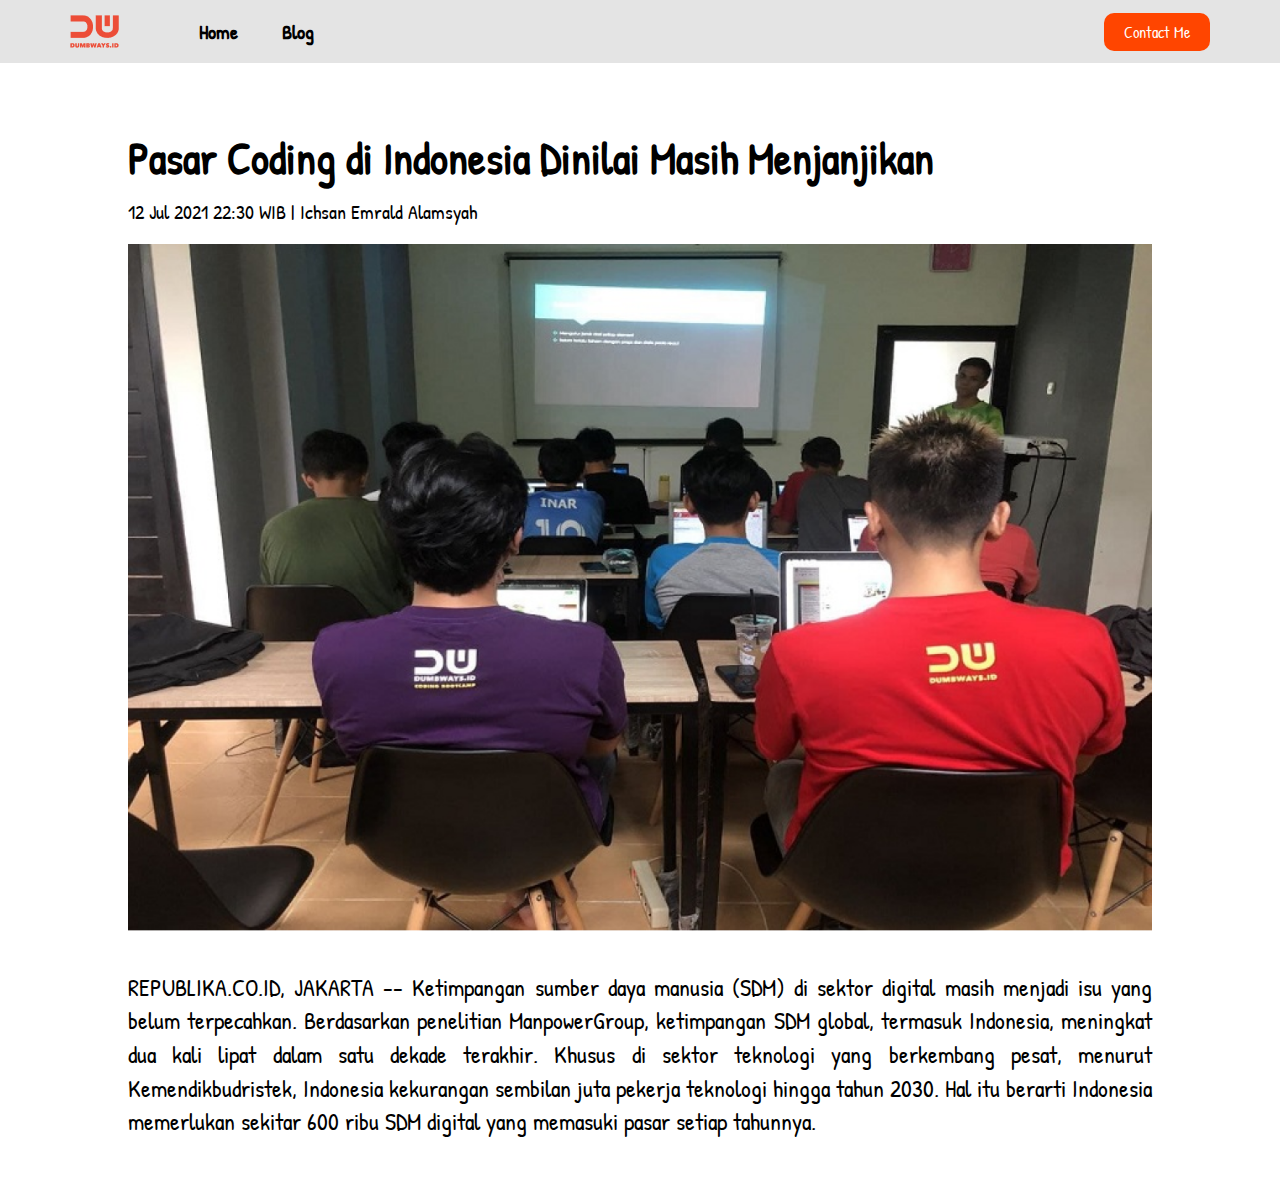
==== blog-detail.html @ 41242627 "Day 5" ====
<html>
  <head>
    <title>Blog Detail</title>
    <link rel="stylesheet" href="style.css" />
  </head>
  <body>
    <!-- NavBar -->
    <nav>
        <!-- Left -->
        <div class="left-side">
            <img src="assets/logo.png">

            <ul>
                <li><a href="index.html">Home</a></li>
                <li><a href="blog.html">Blog</a></li>
            </ul>
        </div>

        <!-- Right -->
        <div class="right-side">
            <a href="contact-me.html">Contact Me</a>
        </div>
    </nav>

    <!-- Blog -->
    <div class="blog-detail">
      <div class="blog-detail-container">
        <h1>Pasar Coding di Indonesia Dinilai Masih Menjanjikan</h1>
        <div class="author">12 Jul 2021 22:30 WIB | Ichsan Emrald Alamsyah</div>
        <img src="assets/blog-img-detail.png" alt="detail" />
        <p>
          REPUBLIKA.CO.ID, JAKARTA -- Ketimpangan sumber daya manusia (SDM) di
          sektor digital masih menjadi isu yang belum terpecahkan. Berdasarkan
          penelitian ManpowerGroup, ketimpangan SDM global, termasuk Indonesia,
          meningkat dua kali lipat dalam satu dekade terakhir. Khusus di sektor
          teknologi yang berkembang pesat, menurut Kemendikbudristek, Indonesia
          kekurangan sembilan juta pekerja teknologi hingga tahun 2030. Hal itu
          berarti Indonesia memerlukan sekitar 600 ribu SDM digital yang
          memasuki pasar setiap tahunnya.
        </p>
      </div>
    </div>
  </body>
</html>
---- style.css ----
@import url('https://fonts.googleapis.com/css2?family=Patrick+Hand&display=swap');

body {
    margin: 0;
    font-family: 'Patrick Hand', cursive;
}

nav ul {
    list-style-type: none;
}

nav ul li {
    display: inline;
    margin-left: 40px;

}

nav ul li a {
    color: #000;
    text-decoration: none;
    font-size: 20px;
    font-weight: 600;
}

nav {
    display: flex;
    background-color: rgb(228, 228, 228);
    height: 7vh;
}

nav div {
    display: flex;
    padding-left: 70px;
    padding-right: 70px;
    align-items: center;
}

nav .left-side {
    flex: 50%;
}

nav .right-side {
    flex: 50%;
    justify-content: flex-end;
    align-items:center;
}

nav .right-side a {
    background-color: orangered;
    color: #fff;
    text-decoration: none;
    padding: 8px 20px;
    border-radius: 10px;
}

.container-main {
    display: flex;
    height: 93vh;
    align-items: center;
    justify-content: center;
}

.container-content {
    display: flex;
    width: 80%;
}

.container-content .left-side {
    flex: 35%;
}

.container-content .right-side {
    flex: 65%;
    padding-left: 20px;
}

.container-content .right-side .container-skill {
    display: flex;
    margin-top: 20px;
}

.container-content .right-side .container-skill div {
    padding: 10px;
    margin: 3px;
    flex: 1;
}

.container-content .right-side .container-skill h3,p {
    margin: 0;
}


.container-content .right-side .sosial-media i {
    font-size: 30px;
    margin-right: 20px;
    color: white;
    background-color: navy;
    padding: 5px;
    border-radius: 50%;
}

#input-email {
    border: 5px solid gold;
}

/* BLOG STYLE */
.blog-form {
padding: 50px 0;
display: flex;
justify-content: center;
}

.blog-form .form-container {
width: 500px;
}

.blog-form .form-container h1 {
text-align: center;
margin-bottom: 40px;
}

.blog-form form label {
font-size: 20px;
font-weight: 400;
}

.blog-form form input,
textarea,
select {
width: 100%;
font-size: 20px;
font-weight: 400;
padding: 8px;
margin-top: 5px;
margin-bottom: 20px;
background: #f4f3f3;
border: 1px solid #c4c4c4;
border-radius: 8px;
}

.blog-form form textarea {
height: 250px;
}

.blog-form form .input-blog-image-group {
font-size: 20px;
font-weight: 400;
padding: 8px;
margin-top: 5px;
margin-bottom: 20px;
background: #f4f3f3;
border: 1px solid #c4c4c4;
border-radius: 8px;
cursor: pointer;
}

.blog-form form .input-blog-image-group label p {
font-size: 15px;
}

.blog-form form .input-blog-image-group label {
cursor: pointer;
display: flex;
align-items: center;
justify-content: space-between;
}

.blog-form form .button-group {
text-align: right;
}

.blog-form form button {
margin-top: 50px;
padding: 8px 20px;
font-size: 17px;
background: #ec4d37;
border-radius: 8px;
border: none;
color: #fff;
cursor: pointer;
}

.blog hr {
border: 1px solid #dbdbdb;
width: 80%;
margin-right: auto;
margin-left: auto;
}

/* Blog list */
.blog .blog-list {
margin-top: 80px;
margin-bottom: 80px;
display: flex;
align-items: center;
flex-direction: column;
}

.blog .blog-list .blog-list-item {
width: 80%;
padding: 15px;
margin-bottom: 20px;
border: 2px solid #dbdbdb;
border-radius: 8px;
display: flex;
}

.blog .blog-list .blog-list-item .blog-image {
flex: 1;
}

.blog .blog-list .blog-list-item .blog-image img {
width: 100%;
height: 300px;
object-fit: cover;
}

.blog .blog-list .blog-list-item .blog-content {
padding-left: 20px;
flex: 2;
}

.blog .blog-list .btn-group {
text-align: right;
margin-bottom: 20px;
}

.blog .blog-list .btn-group .btn-edit {
padding: 5px 10px;
border: 0;
border-radius: 4px;
background: #dbdbdb;
text-decoration: none;
color: black;
}

.blog .blog-list .btn-group .btn-post {
padding: 5px 10px;
border: 0;
border-radius: 4px;
background: #ec4d37;
color: #fff;
text-decoration: none;
color: white;
}

.blog .blog-list h1 a {
text-decoration: none;
color: #000000;
}

.blog .blog-list .detail-blog-content {
font-weight: 300;
font-size: 12px;
line-height: 20px;
}

.blog .blog-list .blog-list-item p {
margin-top: 20px;
font-weight: normal;
font-size: 14px;
line-height: 20px;
text-align: justify;
}

/* Blog Detail */
.blog-detail {
display: flex;
justify-content: center;
}

.blog-detail-container {
width: 80%;
margin: 40px 0;
}

.blog-detail-container img {
width: 100%;
}

.blog-detail-container h1 {
font-style: normal;
font-weight: 800;
font-size: 44px;
line-height: 120%;
margin-bottom: 15px;
}

.blog-detail-container .author {
font-weight: 100;
font-size: 20px;
line-height: 120%;
margin-bottom: 20px;
}

.blog-detail-container p {
margin-top: 40px;
font-style: normal;
font-weight: normal;
font-size: 24px;
line-height: 140%;
text-align: justify;
}
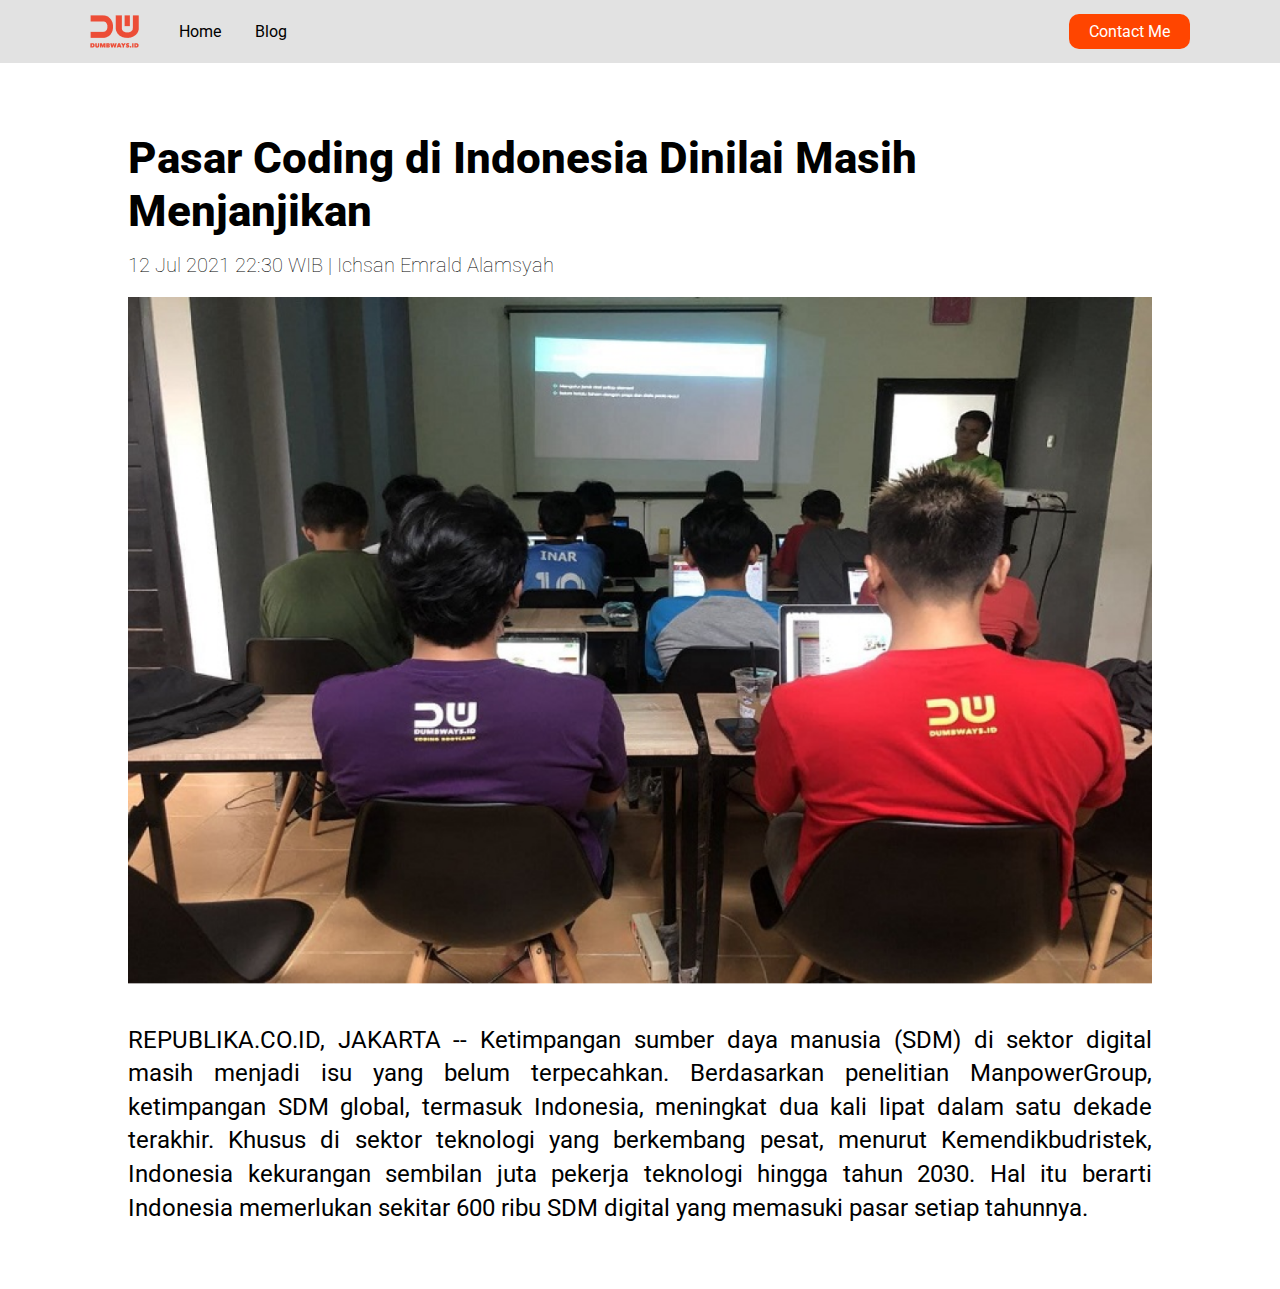
==== commit 7d05505d: "Day 5" ====
--- a/blog-detail.html
+++ b/blog-detail.html
@@ -1,6 +1,6 @@
 <html>
   <head>
-    <title>Blog Detail</title>
+    <title>Creating Blog Page - detail</title>
     <link rel="stylesheet" href="style.css" />
   </head>
   <body>
--- a/style.css
+++ b/style.css
@@ -1,8 +1,8 @@
-@import url('https://fonts.googleapis.com/css2?family=Patrick+Hand&display=swap');
+@import url('https://fonts.googleapis.com/css2?family=Nunito+Sans:ital,wght@0,200;0,300;0,400;0,600;0,700;0,800;0,900;1,200;1,300;1,400;1,600;1,700;1,800;1,900&family=Roboto:ital,wght@0,100;0,300;0,400;0,500;0,700;0,900;1,100;1,300;1,400;1,500;1,700;1,900&display=swap');
 
 body {
     margin: 0;
-    font-family: 'Patrick Hand', cursive;
+    font-family: 'Roboto', sans-serif;
 }
 
 nav ul {
@@ -11,43 +11,45 @@
 
 nav ul li {
     display: inline;
-    margin-left: 40px;
-
+    margin-right: 30px;
 }
 
 nav ul li a {
-    color: #000;
-    text-decoration: none;
-    font-size: 20px;
-    font-weight: 600;
+    color: black;
+    text-decoration: none;
 }
 
 nav {
     display: flex;
-    background-color: rgb(228, 228, 228);
+    background-color: rgb(226, 226, 226);
+    padding-left: 90px;
+    padding-right: 90px;
     height: 7vh;
 }
 
 nav div {
     display: flex;
-    padding-left: 70px;
-    padding-right: 70px;
-    align-items: center;
 }
 
 nav .left-side {
     flex: 50%;
+    align-items: center;
+}
+
+nav .nav-active {
+    color: #ec4d37;
+    font-weight: 600;
 }
 
 nav .right-side {
     flex: 50%;
-    justify-content: flex-end;
-    align-items:center;
+    justify-content: flex-end; 
+    align-items: center;
 }
 
 nav .right-side a {
     background-color: orangered;
-    color: #fff;
+    color: white;
     text-decoration: none;
     padding: 8px 20px;
     border-radius: 10px;
@@ -61,244 +63,234 @@
 }
 
 .container-content {
-    display: flex;
-    width: 80%;
+    width: 80%;
+    display: flex;
 }
 
 .container-content .left-side {
-    flex: 35%;
+    flex: 40%;
 }
 
 .container-content .right-side {
-    flex: 65%;
-    padding-left: 20px;
-}
-
-.container-content .right-side .container-skill {
-    display: flex;
-    margin-top: 20px;
-}
-
-.container-content .right-side .container-skill div {
+    flex: 60%;
+}
+
+.container-skill {
+    display: flex;
+}
+
+.container-skill div {
     padding: 10px;
-    margin: 3px;
+    margin: 4px;
     flex: 1;
 }
 
-.container-content .right-side .container-skill h3,p {
-    margin: 0;
-}
-
-
-.container-content .right-side .sosial-media i {
+.social-media i {
     font-size: 30px;
     margin-right: 20px;
+    background-color: navy;
     color: white;
-    background-color: navy;
-    padding: 5px;
     border-radius: 50%;
-}
-
-#input-email {
-    border: 5px solid gold;
-}
+   padding: 5px;
+}
+
 
 /* BLOG STYLE */
 .blog-form {
-padding: 50px 0;
-display: flex;
-justify-content: center;
-}
-
-.blog-form .form-container {
-width: 500px;
-}
-
-.blog-form .form-container h1 {
-text-align: center;
-margin-bottom: 40px;
-}
-
-.blog-form form label {
-font-size: 20px;
-font-weight: 400;
-}
-
-.blog-form form input,
-textarea,
-select {
-width: 100%;
-font-size: 20px;
-font-weight: 400;
-padding: 8px;
-margin-top: 5px;
-margin-bottom: 20px;
-background: #f4f3f3;
-border: 1px solid #c4c4c4;
-border-radius: 8px;
-}
-
-.blog-form form textarea {
-height: 250px;
-}
-
-.blog-form form .input-blog-image-group {
-font-size: 20px;
-font-weight: 400;
-padding: 8px;
-margin-top: 5px;
-margin-bottom: 20px;
-background: #f4f3f3;
-border: 1px solid #c4c4c4;
-border-radius: 8px;
-cursor: pointer;
-}
-
-.blog-form form .input-blog-image-group label p {
-font-size: 15px;
-}
-
-.blog-form form .input-blog-image-group label {
-cursor: pointer;
-display: flex;
-align-items: center;
-justify-content: space-between;
-}
-
-.blog-form form .button-group {
-text-align: right;
-}
-
-.blog-form form button {
-margin-top: 50px;
-padding: 8px 20px;
-font-size: 17px;
-background: #ec4d37;
-border-radius: 8px;
-border: none;
-color: #fff;
-cursor: pointer;
-}
-
-.blog hr {
-border: 1px solid #dbdbdb;
-width: 80%;
-margin-right: auto;
-margin-left: auto;
-}
-
-/* Blog list */
-.blog .blog-list {
-margin-top: 80px;
-margin-bottom: 80px;
-display: flex;
-align-items: center;
-flex-direction: column;
-}
-
-.blog .blog-list .blog-list-item {
-width: 80%;
-padding: 15px;
-margin-bottom: 20px;
-border: 2px solid #dbdbdb;
-border-radius: 8px;
-display: flex;
-}
-
-.blog .blog-list .blog-list-item .blog-image {
-flex: 1;
-}
-
-.blog .blog-list .blog-list-item .blog-image img {
-width: 100%;
-height: 300px;
-object-fit: cover;
-}
-
-.blog .blog-list .blog-list-item .blog-content {
-padding-left: 20px;
-flex: 2;
-}
-
-.blog .blog-list .btn-group {
-text-align: right;
-margin-bottom: 20px;
-}
-
-.blog .blog-list .btn-group .btn-edit {
-padding: 5px 10px;
-border: 0;
-border-radius: 4px;
-background: #dbdbdb;
-text-decoration: none;
-color: black;
-}
-
-.blog .blog-list .btn-group .btn-post {
-padding: 5px 10px;
-border: 0;
-border-radius: 4px;
-background: #ec4d37;
-color: #fff;
-text-decoration: none;
-color: white;
-}
-
-.blog .blog-list h1 a {
-text-decoration: none;
-color: #000000;
-}
-
-.blog .blog-list .detail-blog-content {
-font-weight: 300;
-font-size: 12px;
-line-height: 20px;
-}
-
-.blog .blog-list .blog-list-item p {
-margin-top: 20px;
-font-weight: normal;
-font-size: 14px;
-line-height: 20px;
-text-align: justify;
-}
-
-/* Blog Detail */
-.blog-detail {
-display: flex;
-justify-content: center;
-}
-
-.blog-detail-container {
-width: 80%;
-margin: 40px 0;
-}
-
-.blog-detail-container img {
-width: 100%;
-}
-
-.blog-detail-container h1 {
-font-style: normal;
-font-weight: 800;
-font-size: 44px;
-line-height: 120%;
-margin-bottom: 15px;
-}
-
-.blog-detail-container .author {
-font-weight: 100;
-font-size: 20px;
-line-height: 120%;
-margin-bottom: 20px;
-}
-
-.blog-detail-container p {
-margin-top: 40px;
-font-style: normal;
-font-weight: normal;
-font-size: 24px;
-line-height: 140%;
-text-align: justify;
-}
-  +    padding: 50px 0;
+    display: flex;
+    justify-content: center;
+    }
+    
+    .blog-form .form-container {
+    width: 500px;
+    }
+    
+    .blog-form .form-container h1 {
+    text-align: center;
+    margin-bottom: 40px;
+    }
+    
+    .blog-form form label {
+    font-size: 20px;
+    font-weight: 400;
+    }
+    
+    .blog-form form input,
+    textarea,
+    select {
+    width: 100%;
+    font-size: 20px;
+    font-weight: 400;
+    padding: 8px;
+    margin-top: 5px;
+    margin-bottom: 20px;
+    background: #f4f3f3;
+    border: 1px solid #c4c4c4;
+    border-radius: 8px;
+    }
+    
+    .blog-form form textarea {
+    height: 250px;
+    }
+    
+    .blog-form form .input-blog-image-group {
+    font-size: 20px;
+    font-weight: 400;
+    padding: 8px;
+    margin-top: 5px;
+    margin-bottom: 20px;
+    background: #f4f3f3;
+    border: 1px solid #c4c4c4;
+    border-radius: 8px;
+    cursor: pointer;
+    }
+    
+    .blog-form form .input-blog-image-group label p {
+    font-size: 15px;
+    }
+    
+    .blog-form form .input-blog-image-group label {
+    cursor: pointer;
+    display: flex;
+    align-items: center;
+    justify-content: space-between;
+    }
+    
+    .blog-form form .button-group {
+    text-align: right;
+    }
+    
+    .blog-form form button {
+    margin-top: 50px;
+    padding: 8px 20px;
+    font-size: 17px;
+    background: #ec4d37;
+    border-radius: 8px;
+    border: none;
+    color: #fff;
+    cursor: pointer;
+    }
+    
+    .blog hr {
+    border: 1px solid #dbdbdb;
+    width: 80%;
+    margin-right: auto;
+    margin-left: auto;
+    }
+    
+    /* Blog list */
+    .blog .blog-list {
+    margin-top: 80px;
+    margin-bottom: 80px;
+    display: flex;
+    align-items: center;
+    flex-direction: column;
+    }
+    
+    .blog .blog-list .blog-list-item {
+    width: 80%;
+    padding: 15px;
+    margin-bottom: 20px;
+    border: 2px solid #dbdbdb;
+    border-radius: 8px;
+    display: flex;
+    }
+    
+    .blog .blog-list .blog-list-item .blog-image {
+    flex: 1;
+    }
+    
+    .blog .blog-list .blog-list-item .blog-image img {
+    width: 100%;
+    height: 300px;
+    object-fit: cover;
+    }
+    
+    .blog .blog-list .blog-list-item .blog-content {
+    padding-left: 20px;
+    flex: 2;
+    }
+    
+    .blog .blog-list .btn-group {
+    text-align: right;
+    margin-bottom: 20px;
+    }
+    
+    .blog .blog-list .btn-group .btn-edit {
+    padding: 5px 10px;
+    border: 0;
+    border-radius: 4px;
+    background: #dbdbdb;
+    text-decoration: none;
+    color: black;
+    }
+    
+    .blog .blog-list .btn-group .btn-post {
+    padding: 5px 10px;
+    border: 0;
+    border-radius: 4px;
+    background: #ec4d37;
+    color: #fff;
+    text-decoration: none;
+    color: white;
+    }
+    
+    .blog .blog-list h1 a {
+    text-decoration: none;
+    color: #000000;
+    }
+    
+    .blog .blog-list .detail-blog-content {
+    font-weight: 300;
+    font-size: 12px;
+    line-height: 20px;
+    }
+    
+    .blog .blog-list .blog-list-item p {
+    margin-top: 20px;
+    font-weight: normal;
+    font-size: 14px;
+    line-height: 20px;
+    text-align: justify;
+    }
+    
+    /* Blog Detail */
+    .blog-detail {
+    display: flex;
+    justify-content: center;
+    }
+    
+    .blog-detail-container {
+    width: 80%;
+    margin: 40px 0;
+    }
+    
+    .blog-detail-container img {
+    width: 100%;
+    }
+    
+    .blog-detail-container h1 {
+    font-style: normal;
+    font-weight: 800;
+    font-size: 44px;
+    line-height: 120%;
+    margin-bottom: 15px;
+    }
+    
+    .blog-detail-container .author {
+    font-weight: 100;
+    font-size: 20px;
+    line-height: 120%;
+    margin-bottom: 20px;
+    }
+    
+    .blog-detail-container p {
+    margin-top: 40px;
+    font-style: normal;
+    font-weight: normal;
+    font-size: 24px;
+    line-height: 140%;
+    text-align: justify;
+    }
+      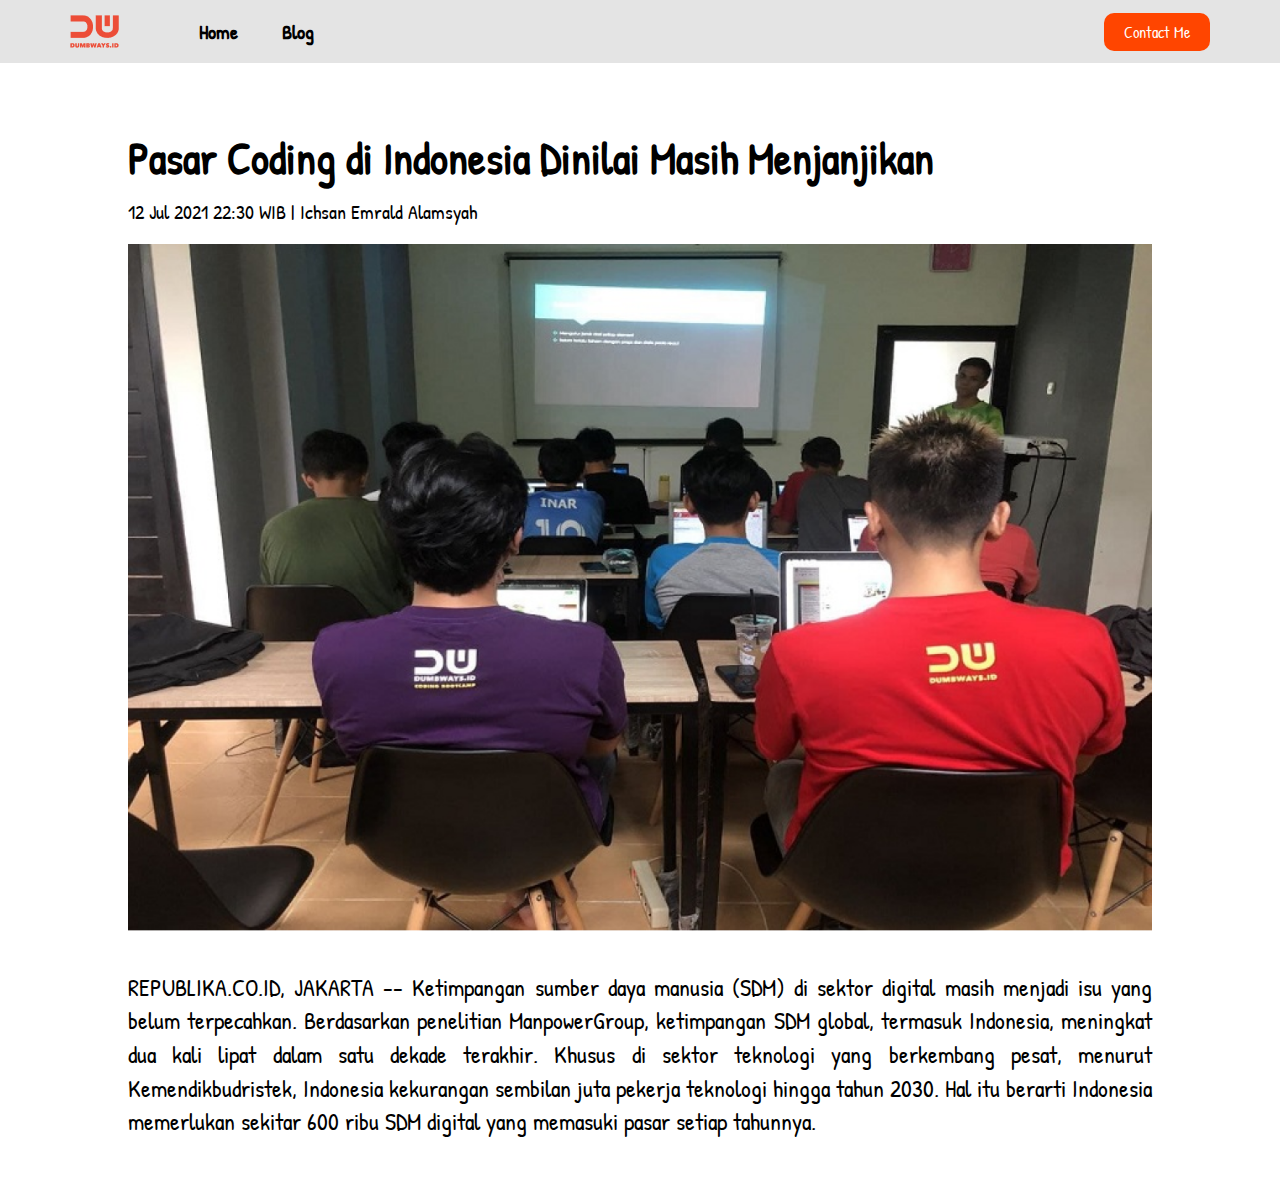
==== commit d9ffcdea: "Day 6" ====
--- a/blog-detail.html
+++ b/blog-detail.html
@@ -1,6 +1,6 @@
 <html>
   <head>
-    <title>Creating Blog Page - detail</title>
+    <title>Blog Detail</title>
     <link rel="stylesheet" href="style.css" />
   </head>
   <body>
--- a/style.css
+++ b/style.css
@@ -1,8 +1,8 @@
-@import url('https://fonts.googleapis.com/css2?family=Nunito+Sans:ital,wght@0,200;0,300;0,400;0,600;0,700;0,800;0,900;1,200;1,300;1,400;1,600;1,700;1,800;1,900&family=Roboto:ital,wght@0,100;0,300;0,400;0,500;0,700;0,900;1,100;1,300;1,400;1,500;1,700;1,900&display=swap');
+@import url('https://fonts.googleapis.com/css2?family=Patrick+Hand&display=swap');
 
 body {
     margin: 0;
-    font-family: 'Roboto', sans-serif;
+    font-family: 'Patrick Hand', cursive;
 }
 
 nav ul {
@@ -11,45 +11,43 @@
 
 nav ul li {
     display: inline;
-    margin-right: 30px;
+    margin-left: 40px;
+
 }
 
 nav ul li a {
-    color: black;
+    color: #000;
     text-decoration: none;
+    font-size: 20px;
+    font-weight: 600;
 }
 
 nav {
     display: flex;
-    background-color: rgb(226, 226, 226);
-    padding-left: 90px;
-    padding-right: 90px;
+    background-color: rgb(228, 228, 228);
     height: 7vh;
 }
 
 nav div {
     display: flex;
+    padding-left: 70px;
+    padding-right: 70px;
+    align-items: center;
 }
 
 nav .left-side {
     flex: 50%;
-    align-items: center;
-}
-
-nav .nav-active {
-    color: #ec4d37;
-    font-weight: 600;
 }
 
 nav .right-side {
     flex: 50%;
-    justify-content: flex-end; 
-    align-items: center;
+    justify-content: flex-end;
+    align-items:center;
 }
 
 nav .right-side a {
     background-color: orangered;
-    color: white;
+    color: #fff;
     text-decoration: none;
     padding: 8px 20px;
     border-radius: 10px;
@@ -63,234 +61,244 @@
 }
 
 .container-content {
+    display: flex;
     width: 80%;
-    display: flex;
 }
 
 .container-content .left-side {
-    flex: 40%;
+    flex: 35%;
 }
 
 .container-content .right-side {
-    flex: 60%;
-}
-
-.container-skill {
-    display: flex;
-}
-
-.container-skill div {
+    flex: 65%;
+    padding-left: 20px;
+}
+
+.container-content .right-side .container-skill {
+    display: flex;
+    margin-top: 20px;
+}
+
+.container-content .right-side .container-skill div {
     padding: 10px;
-    margin: 4px;
+    margin: 3px;
     flex: 1;
 }
 
-.social-media i {
+.container-content .right-side .container-skill h3,p {
+    margin: 0;
+}
+
+
+.container-content .right-side .sosial-media i {
     font-size: 30px;
     margin-right: 20px;
+    color: white;
     background-color: navy;
-    color: white;
+    padding: 5px;
     border-radius: 50%;
-   padding: 5px;
-}
-
+}
+
+#input-email {
+    border: 5px solid gold;
+}
 
 /* BLOG STYLE */
 .blog-form {
-    padding: 50px 0;
-    display: flex;
-    justify-content: center;
-    }
-    
-    .blog-form .form-container {
-    width: 500px;
-    }
-    
-    .blog-form .form-container h1 {
-    text-align: center;
-    margin-bottom: 40px;
-    }
-    
-    .blog-form form label {
-    font-size: 20px;
-    font-weight: 400;
-    }
-    
-    .blog-form form input,
-    textarea,
-    select {
-    width: 100%;
-    font-size: 20px;
-    font-weight: 400;
-    padding: 8px;
-    margin-top: 5px;
-    margin-bottom: 20px;
-    background: #f4f3f3;
-    border: 1px solid #c4c4c4;
-    border-radius: 8px;
-    }
-    
-    .blog-form form textarea {
-    height: 250px;
-    }
-    
-    .blog-form form .input-blog-image-group {
-    font-size: 20px;
-    font-weight: 400;
-    padding: 8px;
-    margin-top: 5px;
-    margin-bottom: 20px;
-    background: #f4f3f3;
-    border: 1px solid #c4c4c4;
-    border-radius: 8px;
-    cursor: pointer;
-    }
-    
-    .blog-form form .input-blog-image-group label p {
-    font-size: 15px;
-    }
-    
-    .blog-form form .input-blog-image-group label {
-    cursor: pointer;
-    display: flex;
-    align-items: center;
-    justify-content: space-between;
-    }
-    
-    .blog-form form .button-group {
-    text-align: right;
-    }
-    
-    .blog-form form button {
-    margin-top: 50px;
-    padding: 8px 20px;
-    font-size: 17px;
-    background: #ec4d37;
-    border-radius: 8px;
-    border: none;
-    color: #fff;
-    cursor: pointer;
-    }
-    
-    .blog hr {
-    border: 1px solid #dbdbdb;
-    width: 80%;
-    margin-right: auto;
-    margin-left: auto;
-    }
-    
-    /* Blog list */
-    .blog .blog-list {
-    margin-top: 80px;
-    margin-bottom: 80px;
-    display: flex;
-    align-items: center;
-    flex-direction: column;
-    }
-    
-    .blog .blog-list .blog-list-item {
-    width: 80%;
-    padding: 15px;
-    margin-bottom: 20px;
-    border: 2px solid #dbdbdb;
-    border-radius: 8px;
-    display: flex;
-    }
-    
-    .blog .blog-list .blog-list-item .blog-image {
-    flex: 1;
-    }
-    
-    .blog .blog-list .blog-list-item .blog-image img {
-    width: 100%;
-    height: 300px;
-    object-fit: cover;
-    }
-    
-    .blog .blog-list .blog-list-item .blog-content {
-    padding-left: 20px;
-    flex: 2;
-    }
-    
-    .blog .blog-list .btn-group {
-    text-align: right;
-    margin-bottom: 20px;
-    }
-    
-    .blog .blog-list .btn-group .btn-edit {
-    padding: 5px 10px;
-    border: 0;
-    border-radius: 4px;
-    background: #dbdbdb;
-    text-decoration: none;
-    color: black;
-    }
-    
-    .blog .blog-list .btn-group .btn-post {
-    padding: 5px 10px;
-    border: 0;
-    border-radius: 4px;
-    background: #ec4d37;
-    color: #fff;
-    text-decoration: none;
-    color: white;
-    }
-    
-    .blog .blog-list h1 a {
-    text-decoration: none;
-    color: #000000;
-    }
-    
-    .blog .blog-list .detail-blog-content {
-    font-weight: 300;
-    font-size: 12px;
-    line-height: 20px;
-    }
-    
-    .blog .blog-list .blog-list-item p {
-    margin-top: 20px;
-    font-weight: normal;
-    font-size: 14px;
-    line-height: 20px;
-    text-align: justify;
-    }
-    
-    /* Blog Detail */
-    .blog-detail {
-    display: flex;
-    justify-content: center;
-    }
-    
-    .blog-detail-container {
-    width: 80%;
-    margin: 40px 0;
-    }
-    
-    .blog-detail-container img {
-    width: 100%;
-    }
-    
-    .blog-detail-container h1 {
-    font-style: normal;
-    font-weight: 800;
-    font-size: 44px;
-    line-height: 120%;
-    margin-bottom: 15px;
-    }
-    
-    .blog-detail-container .author {
-    font-weight: 100;
-    font-size: 20px;
-    line-height: 120%;
-    margin-bottom: 20px;
-    }
-    
-    .blog-detail-container p {
-    margin-top: 40px;
-    font-style: normal;
-    font-weight: normal;
-    font-size: 24px;
-    line-height: 140%;
-    text-align: justify;
-    }
-      +padding: 50px 0;
+display: flex;
+justify-content: center;
+}
+
+.blog-form .form-container {
+width: 500px;
+}
+
+.blog-form .form-container h1 {
+text-align: center;
+margin-bottom: 40px;
+}
+
+.blog-form form label {
+font-size: 20px;
+font-weight: 400;
+}
+
+.blog-form form input,
+textarea,
+select {
+width: 100%;
+font-size: 20px;
+font-weight: 400;
+padding: 8px;
+margin-top: 5px;
+margin-bottom: 20px;
+background: #f4f3f3;
+border: 1px solid #c4c4c4;
+border-radius: 8px;
+}
+
+.blog-form form textarea {
+height: 250px;
+}
+
+.blog-form form .input-blog-image-group {
+font-size: 20px;
+font-weight: 400;
+padding: 8px;
+margin-top: 5px;
+margin-bottom: 20px;
+background: #f4f3f3;
+border: 1px solid #c4c4c4;
+border-radius: 8px;
+cursor: pointer;
+}
+
+.blog-form form .input-blog-image-group label p {
+font-size: 15px;
+}
+
+.blog-form form .input-blog-image-group label {
+cursor: pointer;
+display: flex;
+align-items: center;
+justify-content: space-between;
+}
+
+.blog-form form .button-group {
+text-align: right;
+}
+
+.blog-form form button {
+margin-top: 50px;
+padding: 8px 20px;
+font-size: 17px;
+background: #ec4d37;
+border-radius: 8px;
+border: none;
+color: #fff;
+cursor: pointer;
+}
+
+.blog hr {
+border: 1px solid #dbdbdb;
+width: 80%;
+margin-right: auto;
+margin-left: auto;
+}
+
+/* Blog list */
+.blog .blog-list {
+margin-top: 80px;
+margin-bottom: 80px;
+display: flex;
+align-items: center;
+flex-direction: column;
+}
+
+.blog .blog-list .blog-list-item {
+width: 80%;
+padding: 15px;
+margin-bottom: 20px;
+border: 2px solid #dbdbdb;
+border-radius: 8px;
+display: flex;
+}
+
+.blog .blog-list .blog-list-item .blog-image {
+flex: 1;
+}
+
+.blog .blog-list .blog-list-item .blog-image img {
+width: 100%;
+height: 300px;
+object-fit: cover;
+}
+
+.blog .blog-list .blog-list-item .blog-content {
+padding-left: 20px;
+flex: 2;
+}
+
+.blog .blog-list .btn-group {
+text-align: right;
+margin-bottom: 20px;
+}
+
+.blog .blog-list .btn-group .btn-edit {
+padding: 5px 10px;
+border: 0;
+border-radius: 4px;
+background: #dbdbdb;
+text-decoration: none;
+color: black;
+}
+
+.blog .blog-list .btn-group .btn-post {
+padding: 5px 10px;
+border: 0;
+border-radius: 4px;
+background: #ec4d37;
+color: #fff;
+text-decoration: none;
+color: white;
+}
+
+.blog .blog-list h1 a {
+text-decoration: none;
+color: #000000;
+}
+
+.blog .blog-list .detail-blog-content {
+font-weight: 300;
+font-size: 12px;
+line-height: 20px;
+}
+
+.blog .blog-list .blog-list-item p {
+margin-top: 20px;
+font-weight: normal;
+font-size: 14px;
+line-height: 20px;
+text-align: justify;
+}
+
+/* Blog Detail */
+.blog-detail {
+display: flex;
+justify-content: center;
+}
+
+.blog-detail-container {
+width: 80%;
+margin: 40px 0;
+}
+
+.blog-detail-container img {
+width: 100%;
+}
+
+.blog-detail-container h1 {
+font-style: normal;
+font-weight: 800;
+font-size: 44px;
+line-height: 120%;
+margin-bottom: 15px;
+}
+
+.blog-detail-container .author {
+font-weight: 100;
+font-size: 20px;
+line-height: 120%;
+margin-bottom: 20px;
+}
+
+.blog-detail-container p {
+margin-top: 40px;
+font-style: normal;
+font-weight: normal;
+font-size: 24px;
+line-height: 140%;
+text-align: justify;
+}
+  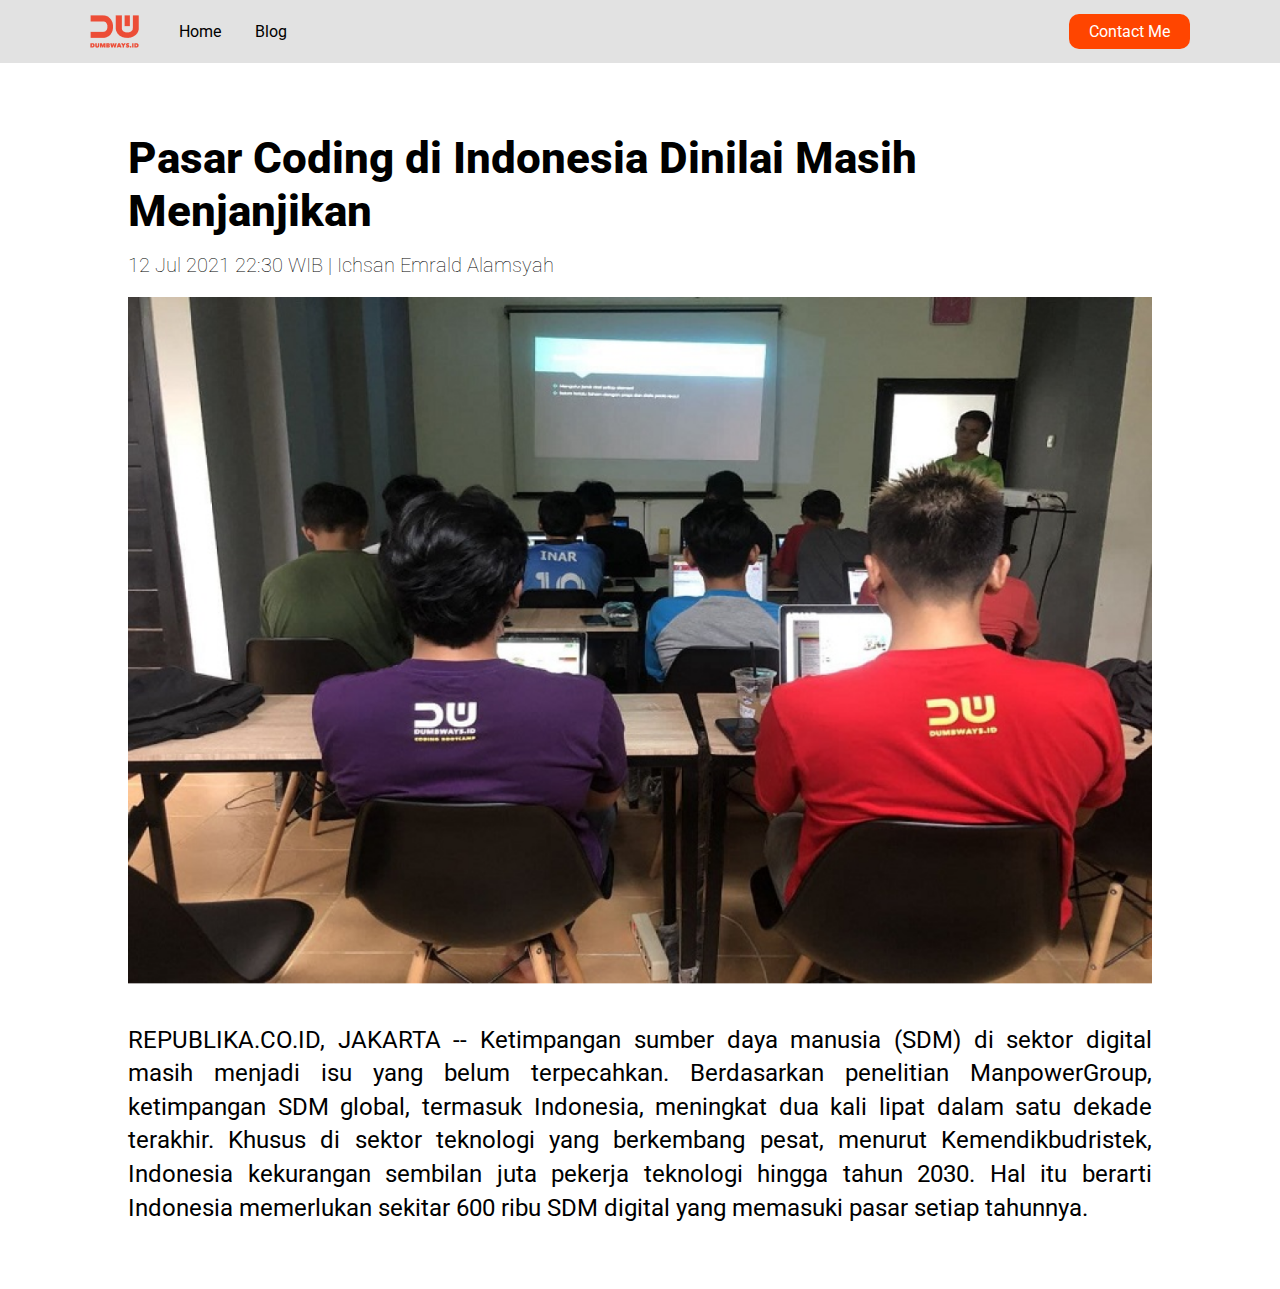
==== commit af377b7e: "Day 6" ====
--- a/blog-detail.html
+++ b/blog-detail.html
@@ -1,6 +1,6 @@
 <html>
   <head>
-    <title>Blog Detail</title>
+    <title>Creating Blog Page - detail</title>
     <link rel="stylesheet" href="style.css" />
   </head>
   <body>
--- a/style.css
+++ b/style.css
@@ -1,8 +1,8 @@
-@import url('https://fonts.googleapis.com/css2?family=Patrick+Hand&display=swap');
+@import url('https://fonts.googleapis.com/css2?family=Nunito+Sans:ital,wght@0,200;0,300;0,400;0,600;0,700;0,800;0,900;1,200;1,300;1,400;1,600;1,700;1,800;1,900&family=Roboto:ital,wght@0,100;0,300;0,400;0,500;0,700;0,900;1,100;1,300;1,400;1,500;1,700;1,900&display=swap');
 
 body {
     margin: 0;
-    font-family: 'Patrick Hand', cursive;
+    font-family: 'Roboto', sans-serif;
 }
 
 nav ul {
@@ -11,43 +11,45 @@
 
 nav ul li {
     display: inline;
-    margin-left: 40px;
-
+    margin-right: 30px;
 }
 
 nav ul li a {
-    color: #000;
-    text-decoration: none;
-    font-size: 20px;
-    font-weight: 600;
+    color: black;
+    text-decoration: none;
 }
 
 nav {
     display: flex;
-    background-color: rgb(228, 228, 228);
+    background-color: rgb(226, 226, 226);
+    padding-left: 90px;
+    padding-right: 90px;
     height: 7vh;
 }
 
 nav div {
     display: flex;
-    padding-left: 70px;
-    padding-right: 70px;
-    align-items: center;
 }
 
 nav .left-side {
     flex: 50%;
+    align-items: center;
+}
+
+nav .nav-active {
+    color: #ec4d37;
+    font-weight: 600;
 }
 
 nav .right-side {
     flex: 50%;
-    justify-content: flex-end;
-    align-items:center;
+    justify-content: flex-end; 
+    align-items: center;
 }
 
 nav .right-side a {
     background-color: orangered;
-    color: #fff;
+    color: white;
     text-decoration: none;
     padding: 8px 20px;
     border-radius: 10px;
@@ -61,244 +63,234 @@
 }
 
 .container-content {
-    display: flex;
-    width: 80%;
+    width: 80%;
+    display: flex;
 }
 
 .container-content .left-side {
-    flex: 35%;
+    flex: 40%;
 }
 
 .container-content .right-side {
-    flex: 65%;
-    padding-left: 20px;
-}
-
-.container-content .right-side .container-skill {
-    display: flex;
-    margin-top: 20px;
-}
-
-.container-content .right-side .container-skill div {
+    flex: 60%;
+}
+
+.container-skill {
+    display: flex;
+}
+
+.container-skill div {
     padding: 10px;
-    margin: 3px;
+    margin: 4px;
     flex: 1;
 }
 
-.container-content .right-side .container-skill h3,p {
-    margin: 0;
-}
-
-
-.container-content .right-side .sosial-media i {
+.social-media i {
     font-size: 30px;
     margin-right: 20px;
+    background-color: navy;
     color: white;
-    background-color: navy;
-    padding: 5px;
     border-radius: 50%;
-}
-
-#input-email {
-    border: 5px solid gold;
-}
+   padding: 5px;
+}
+
 
 /* BLOG STYLE */
 .blog-form {
-padding: 50px 0;
-display: flex;
-justify-content: center;
-}
-
-.blog-form .form-container {
-width: 500px;
-}
-
-.blog-form .form-container h1 {
-text-align: center;
-margin-bottom: 40px;
-}
-
-.blog-form form label {
-font-size: 20px;
-font-weight: 400;
-}
-
-.blog-form form input,
-textarea,
-select {
-width: 100%;
-font-size: 20px;
-font-weight: 400;
-padding: 8px;
-margin-top: 5px;
-margin-bottom: 20px;
-background: #f4f3f3;
-border: 1px solid #c4c4c4;
-border-radius: 8px;
-}
-
-.blog-form form textarea {
-height: 250px;
-}
-
-.blog-form form .input-blog-image-group {
-font-size: 20px;
-font-weight: 400;
-padding: 8px;
-margin-top: 5px;
-margin-bottom: 20px;
-background: #f4f3f3;
-border: 1px solid #c4c4c4;
-border-radius: 8px;
-cursor: pointer;
-}
-
-.blog-form form .input-blog-image-group label p {
-font-size: 15px;
-}
-
-.blog-form form .input-blog-image-group label {
-cursor: pointer;
-display: flex;
-align-items: center;
-justify-content: space-between;
-}
-
-.blog-form form .button-group {
-text-align: right;
-}
-
-.blog-form form button {
-margin-top: 50px;
-padding: 8px 20px;
-font-size: 17px;
-background: #ec4d37;
-border-radius: 8px;
-border: none;
-color: #fff;
-cursor: pointer;
-}
-
-.blog hr {
-border: 1px solid #dbdbdb;
-width: 80%;
-margin-right: auto;
-margin-left: auto;
-}
-
-/* Blog list */
-.blog .blog-list {
-margin-top: 80px;
-margin-bottom: 80px;
-display: flex;
-align-items: center;
-flex-direction: column;
-}
-
-.blog .blog-list .blog-list-item {
-width: 80%;
-padding: 15px;
-margin-bottom: 20px;
-border: 2px solid #dbdbdb;
-border-radius: 8px;
-display: flex;
-}
-
-.blog .blog-list .blog-list-item .blog-image {
-flex: 1;
-}
-
-.blog .blog-list .blog-list-item .blog-image img {
-width: 100%;
-height: 300px;
-object-fit: cover;
-}
-
-.blog .blog-list .blog-list-item .blog-content {
-padding-left: 20px;
-flex: 2;
-}
-
-.blog .blog-list .btn-group {
-text-align: right;
-margin-bottom: 20px;
-}
-
-.blog .blog-list .btn-group .btn-edit {
-padding: 5px 10px;
-border: 0;
-border-radius: 4px;
-background: #dbdbdb;
-text-decoration: none;
-color: black;
-}
-
-.blog .blog-list .btn-group .btn-post {
-padding: 5px 10px;
-border: 0;
-border-radius: 4px;
-background: #ec4d37;
-color: #fff;
-text-decoration: none;
-color: white;
-}
-
-.blog .blog-list h1 a {
-text-decoration: none;
-color: #000000;
-}
-
-.blog .blog-list .detail-blog-content {
-font-weight: 300;
-font-size: 12px;
-line-height: 20px;
-}
-
-.blog .blog-list .blog-list-item p {
-margin-top: 20px;
-font-weight: normal;
-font-size: 14px;
-line-height: 20px;
-text-align: justify;
-}
-
-/* Blog Detail */
-.blog-detail {
-display: flex;
-justify-content: center;
-}
-
-.blog-detail-container {
-width: 80%;
-margin: 40px 0;
-}
-
-.blog-detail-container img {
-width: 100%;
-}
-
-.blog-detail-container h1 {
-font-style: normal;
-font-weight: 800;
-font-size: 44px;
-line-height: 120%;
-margin-bottom: 15px;
-}
-
-.blog-detail-container .author {
-font-weight: 100;
-font-size: 20px;
-line-height: 120%;
-margin-bottom: 20px;
-}
-
-.blog-detail-container p {
-margin-top: 40px;
-font-style: normal;
-font-weight: normal;
-font-size: 24px;
-line-height: 140%;
-text-align: justify;
-}
-  +    padding: 50px 0;
+    display: flex;
+    justify-content: center;
+    }
+    
+    .blog-form .form-container {
+    width: 500px;
+    }
+    
+    .blog-form .form-container h1 {
+    text-align: center;
+    margin-bottom: 40px;
+    }
+    
+    .blog-form form label {
+    font-size: 20px;
+    font-weight: 400;
+    }
+    
+    .blog-form form input,
+    textarea,
+    select {
+    width: 100%;
+    font-size: 20px;
+    font-weight: 400;
+    padding: 8px;
+    margin-top: 5px;
+    margin-bottom: 20px;
+    background: #f4f3f3;
+    border: 1px solid #c4c4c4;
+    border-radius: 8px;
+    }
+    
+    .blog-form form textarea {
+    height: 250px;
+    }
+    
+    .blog-form form .input-blog-image-group {
+    font-size: 20px;
+    font-weight: 400;
+    padding: 8px;
+    margin-top: 5px;
+    margin-bottom: 20px;
+    background: #f4f3f3;
+    border: 1px solid #c4c4c4;
+    border-radius: 8px;
+    cursor: pointer;
+    }
+    
+    .blog-form form .input-blog-image-group label p {
+    font-size: 15px;
+    }
+    
+    .blog-form form .input-blog-image-group label {
+    cursor: pointer;
+    display: flex;
+    align-items: center;
+    justify-content: space-between;
+    }
+    
+    .blog-form form .button-group {
+    text-align: right;
+    }
+    
+    .blog-form form button {
+    margin-top: 50px;
+    padding: 8px 20px;
+    font-size: 17px;
+    background: #ec4d37;
+    border-radius: 8px;
+    border: none;
+    color: #fff;
+    cursor: pointer;
+    }
+    
+    .blog hr {
+    border: 1px solid #dbdbdb;
+    width: 80%;
+    margin-right: auto;
+    margin-left: auto;
+    }
+    
+    /* Blog list */
+    .blog .blog-list {
+    margin-top: 80px;
+    margin-bottom: 80px;
+    display: flex;
+    align-items: center;
+    flex-direction: column;
+    }
+    
+    .blog .blog-list .blog-list-item {
+    width: 80%;
+    padding: 15px;
+    margin-bottom: 20px;
+    border: 2px solid #dbdbdb;
+    border-radius: 8px;
+    display: flex;
+    }
+    
+    .blog .blog-list .blog-list-item .blog-image {
+    flex: 1;
+    }
+    
+    .blog .blog-list .blog-list-item .blog-image img {
+    width: 100%;
+    height: 300px;
+    object-fit: cover;
+    }
+    
+    .blog .blog-list .blog-list-item .blog-content {
+    padding-left: 20px;
+    flex: 2;
+    }
+    
+    .blog .blog-list .btn-group {
+    text-align: right;
+    margin-bottom: 20px;
+    }
+    
+    .blog .blog-list .btn-group .btn-edit {
+    padding: 5px 10px;
+    border: 0;
+    border-radius: 4px;
+    background: #dbdbdb;
+    text-decoration: none;
+    color: black;
+    }
+    
+    .blog .blog-list .btn-group .btn-post {
+    padding: 5px 10px;
+    border: 0;
+    border-radius: 4px;
+    background: #ec4d37;
+    color: #fff;
+    text-decoration: none;
+    color: white;
+    }
+    
+    .blog .blog-list h1 a {
+    text-decoration: none;
+    color: #000000;
+    }
+    
+    .blog .blog-list .detail-blog-content {
+    font-weight: 300;
+    font-size: 12px;
+    line-height: 20px;
+    }
+    
+    .blog .blog-list .blog-list-item p {
+    margin-top: 20px;
+    font-weight: normal;
+    font-size: 14px;
+    line-height: 20px;
+    text-align: justify;
+    }
+    
+    /* Blog Detail */
+    .blog-detail {
+    display: flex;
+    justify-content: center;
+    }
+    
+    .blog-detail-container {
+    width: 80%;
+    margin: 40px 0;
+    }
+    
+    .blog-detail-container img {
+    width: 100%;
+    }
+    
+    .blog-detail-container h1 {
+    font-style: normal;
+    font-weight: 800;
+    font-size: 44px;
+    line-height: 120%;
+    margin-bottom: 15px;
+    }
+    
+    .blog-detail-container .author {
+    font-weight: 100;
+    font-size: 20px;
+    line-height: 120%;
+    margin-bottom: 20px;
+    }
+    
+    .blog-detail-container p {
+    margin-top: 40px;
+    font-style: normal;
+    font-weight: normal;
+    font-size: 24px;
+    line-height: 140%;
+    text-align: justify;
+    }
+      